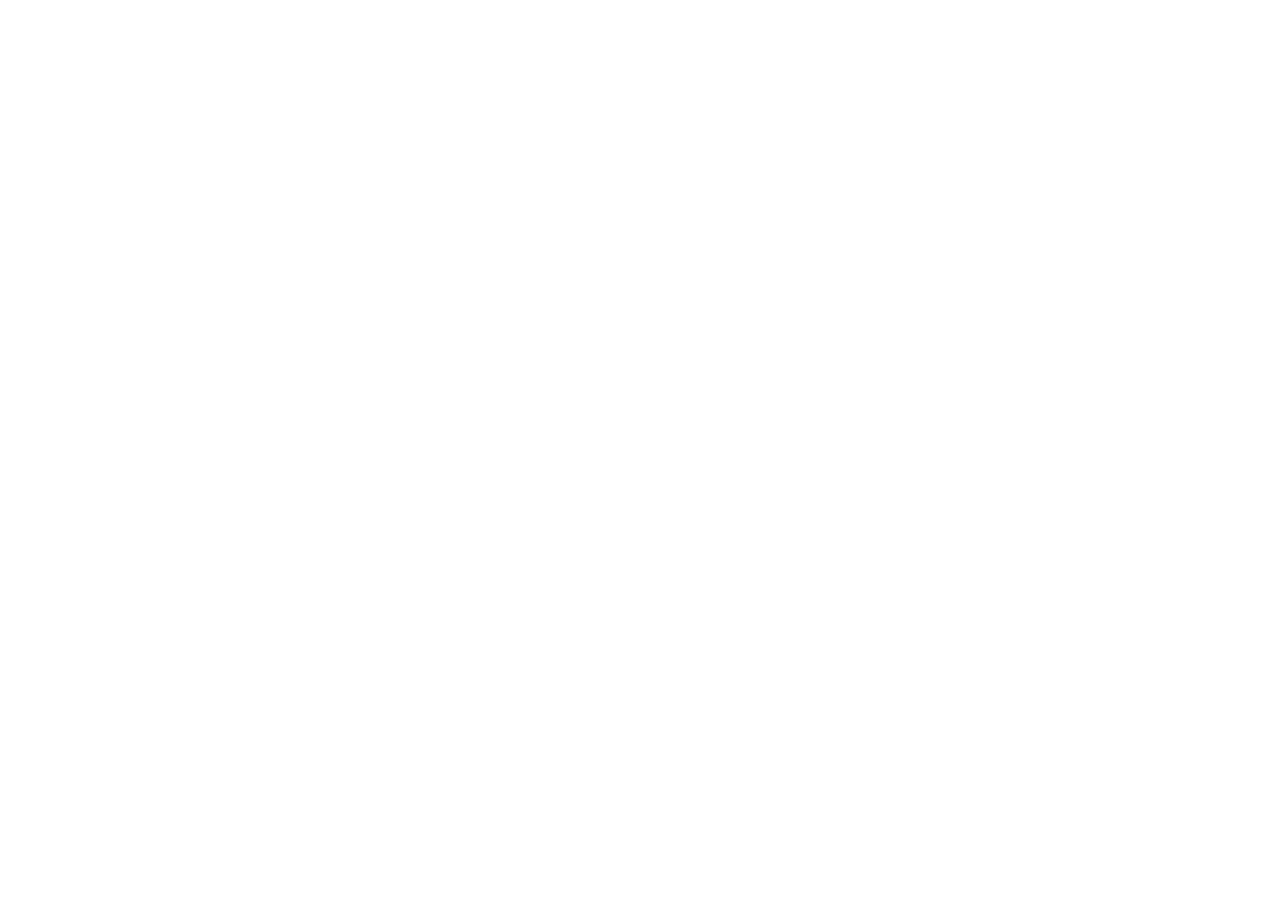
==== Carousel/3D Carousel/index.html @ 10702f95 "파일 재 구조화" ====
<!DOCTYPE html>
<html lang="en">
  <head>
    <meta charset="UTF-8" />
    <meta name="viewport" content="width=device-width, initial-scale=1.0" />
    <link rel="stylesheet" href="./index.css" />
    <title>3D Carousel</title>
  </head>
  <body></body>
  <script src="./index.js"></script>
</html>
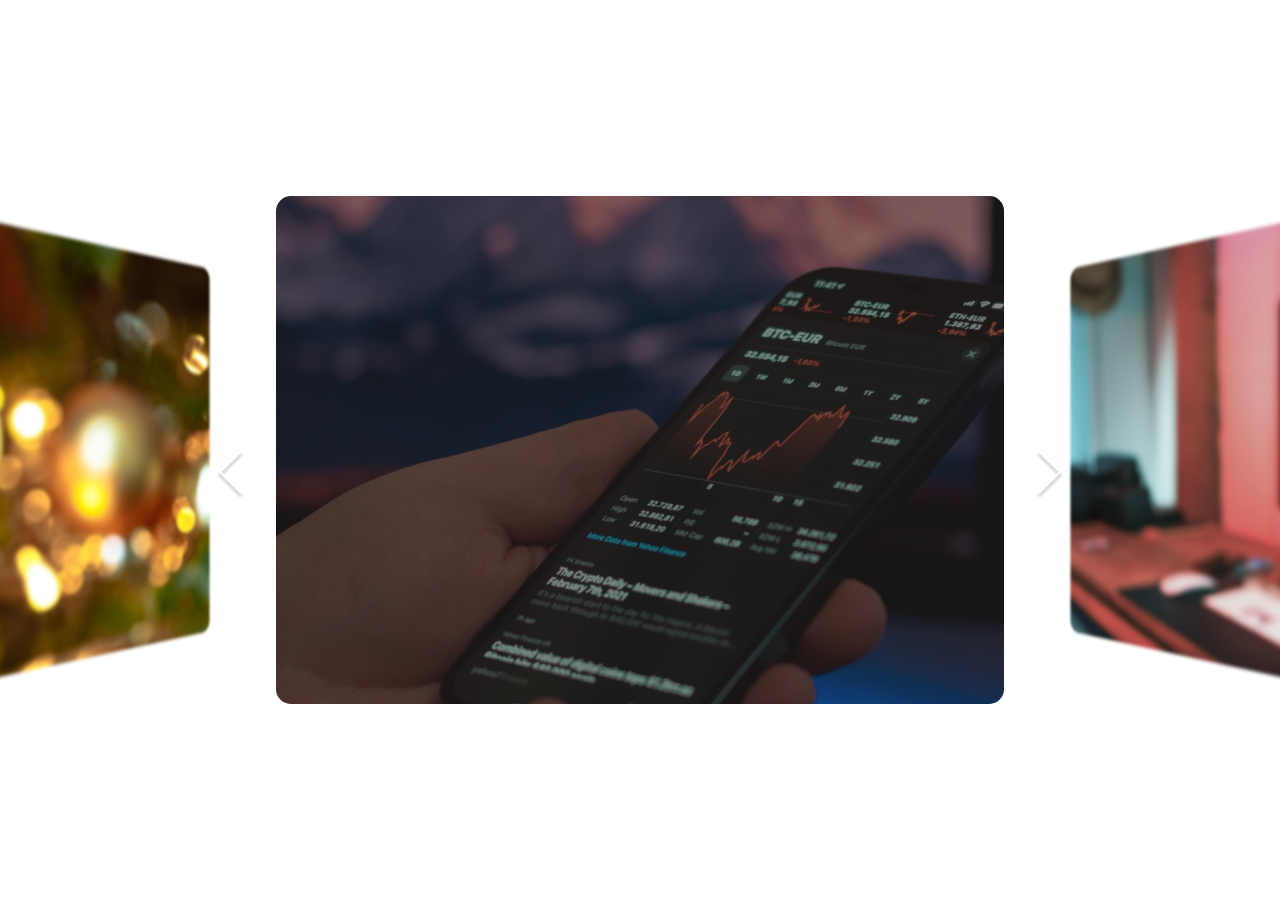
==== commit ba0cabbb: "Create 3D Carousel CSS" ====
--- a/Carousel/3D Carousel/index.html
+++ b/Carousel/3D Carousel/index.html
@@ -6,6 +6,29 @@
     <link rel="stylesheet" href="./index.css" />
     <title>3D Carousel</title>
   </head>
-  <body></body>
+  <body>
+    <section class="cardSection">
+      <!-- Navigation -->
+      <ul class="navList">
+        <li class="navList__nav navList__nav-left"></li>
+        <li class="navList__nav navList__nav-right"></li>
+      </ul>
+      <!-- Card -->
+      <article class="cardList">
+        <div class="cardContainer left">
+          <div class="card__background"></div>
+          <div class="card card1"></div>
+        </div>
+        <div class="cardContainer cur">
+          <div class="card__background"></div>
+          <div class="card card2"></div>
+        </div>
+        <div class="cardContainer right">
+          <div class="card__background"></div>
+          <div class="card card3"></div>
+        </div>
+      </article>
+    </section>
+  </body>
   <script src="./index.js"></script>
 </html>
--- a/Carousel/3D Carousel/index.css
+++ b/Carousel/3D Carousel/index.css
@@ -0,0 +1,131 @@
+/* https://codepen.io/ykadosh/pen/ZEJLapj?editors=0110 */
+
+/* Reset CSS */
+* {
+  box-sizing: border-box;
+}
+
+html,
+body {
+  margin: 0;
+  padding: 0;
+  font-size: 62.5%;
+  line-height: 1.285;
+}
+
+ul {
+  list-style: none;
+  padding: 0;
+  margin: 0;
+}
+
+@media (max-width: 1440px) {
+  html,
+  body {
+    font-size: 50%;
+  }
+}
+
+/* Card CSS */
+.cardSection {
+  /* Layout */
+  width: 100%;
+  height: 100vh;
+  position: relative;
+
+  display: flex;
+  justify-content: center;
+  align-items: center;
+  flex-direction: column;
+
+  overflow: hidden;
+}
+
+.cardList {
+  /* Layout */
+  display: flex;
+  align-items: center;
+  justify-content: center;
+
+  /* 3D Preserve */
+  transform-style: preserve-3d;
+  perspective: 1100px;
+}
+
+/* 3D Effect */
+.cardContainer {
+  position: relative;
+}
+.cardContainer.left {
+  transform: translateZ(-100px) rotateY(70deg);
+  filter: blur(2px);
+}
+.cardContainer.right {
+  transform: translateZ(-100px) rotateY(-70deg);
+  filter: blur(2px);
+}
+
+.cardContainer.cur > .card__background {
+  width: 100%;
+  height: 100%;
+  position: absolute;
+  background: rgba(29, 22, 22, 0.53);
+  border-radius: 15px;
+}
+
+.navList,
+.card {
+  width: 91rem;
+}
+
+.card {
+  height: 63.5rem;
+  border-radius: 15px;
+  /* filter: blur(2px); */
+}
+
+.card1 {
+  background-image: url('./assets/card1.png');
+}
+
+.card2 {
+  background-image: url('./assets/card3.png');
+}
+
+.card3 {
+  background-image: url('./assets/card2.png');
+}
+
+.navList {
+  position: absolute;
+  z-index: 1;
+}
+
+.navList__nav {
+  position: absolute;
+  cursor: pointer;
+}
+
+.navList__nav-left {
+  /* Image Size */
+  width: 3.8rem;
+  height: 6.3rem;
+
+  left: 0;
+  transform: translateX(-200%);
+  background-image: url('./assets/left-arrow.png');
+  background-size: cover;
+  background-repeat: no-repeat;
+}
+
+.navList__nav-right {
+  /* Image Size */
+  width: 3.8rem;
+  height: 6.3rem;
+
+  right: 0;
+  transform: translateX(200%);
+  background-image: url('./assets/right-arrow.png');
+  background-size: cover;
+  background-repeat: no-repeat;
+}
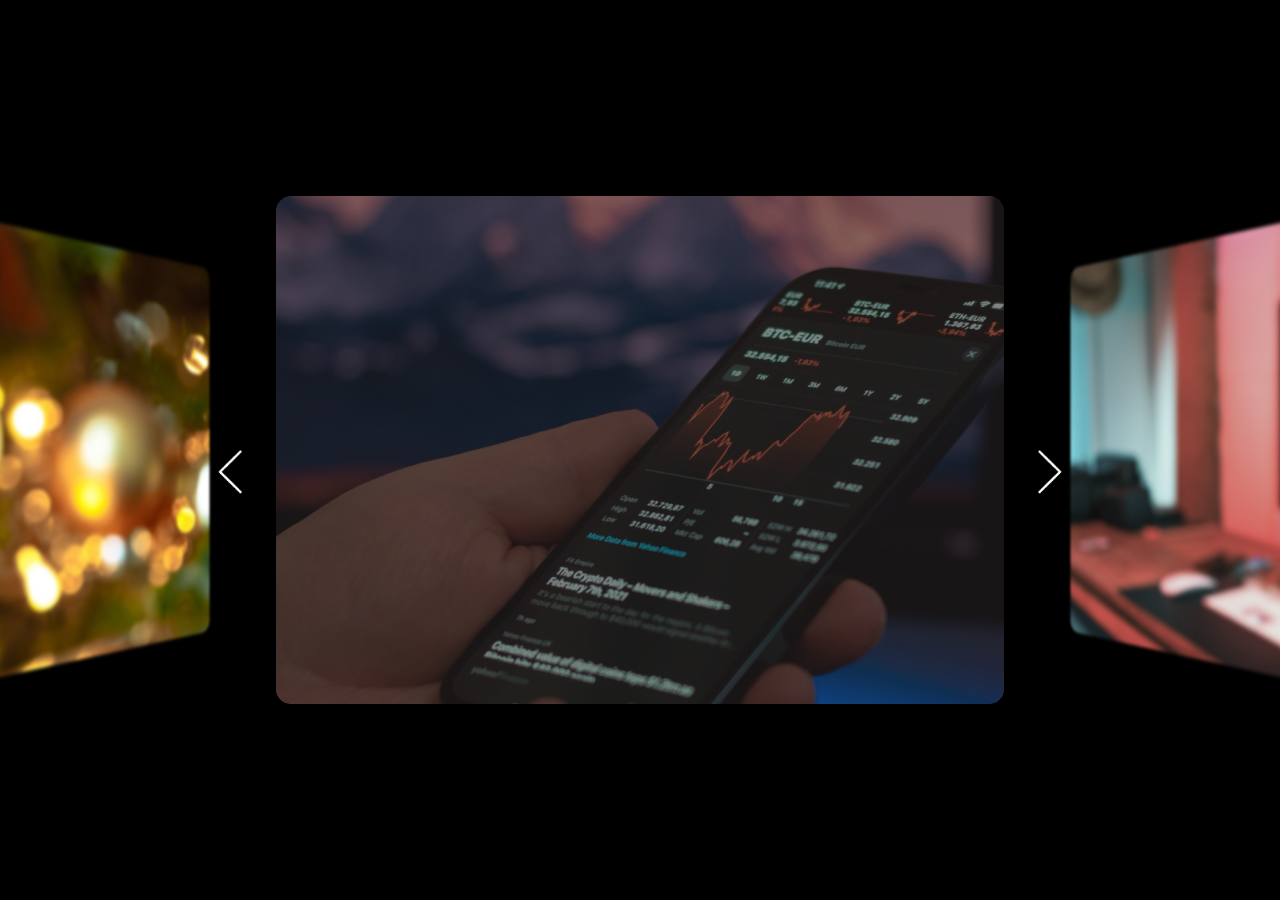
==== commit 86c9e762: "add js logic" ====
--- a/Carousel/3D Carousel/index.html
+++ b/Carousel/3D Carousel/index.html
@@ -10,11 +10,11 @@
     <section class="cardSection">
       <!-- Navigation -->
       <ul class="navList">
-        <li class="navList__nav navList__nav-left"></li>
-        <li class="navList__nav navList__nav-right"></li>
+        <li class="navList__nav navList__nav-left" id="navLeft" />
+        <li class="navList__nav navList__nav-right" id="navRight" />
       </ul>
       <!-- Card -->
-      <article class="cardList">
+      <article class="cardList" id="cardList">
         <div class="cardContainer left">
           <div class="card__background"></div>
           <div class="card card1"></div>
--- a/Carousel/3D Carousel/index.css
+++ b/Carousel/3D Carousel/index.css
@@ -1,4 +1,4 @@
-/* https://codepen.io/ykadosh/pen/ZEJLapj?editors=0110 */
+/* https://codepen.io/chingy/pen/yLLZRbj */
 
 /* Reset CSS */
 * {
@@ -11,6 +11,7 @@
   padding: 0;
   font-size: 62.5%;
   line-height: 1.285;
+  background-color: black;
 }
 
 ul {
@@ -50,11 +51,16 @@
   /* 3D Preserve */
   transform-style: preserve-3d;
   perspective: 1100px;
+
+  /* Transform for moving card card */
+  transform: translate3d();
+  transition: transform 0.3s ease;
 }
 
 /* 3D Effect */
 .cardContainer {
   position: relative;
+  transition: transform 0.3s ease;
 }
 .cardContainer.left {
   transform: translateZ(-100px) rotateY(70deg);
